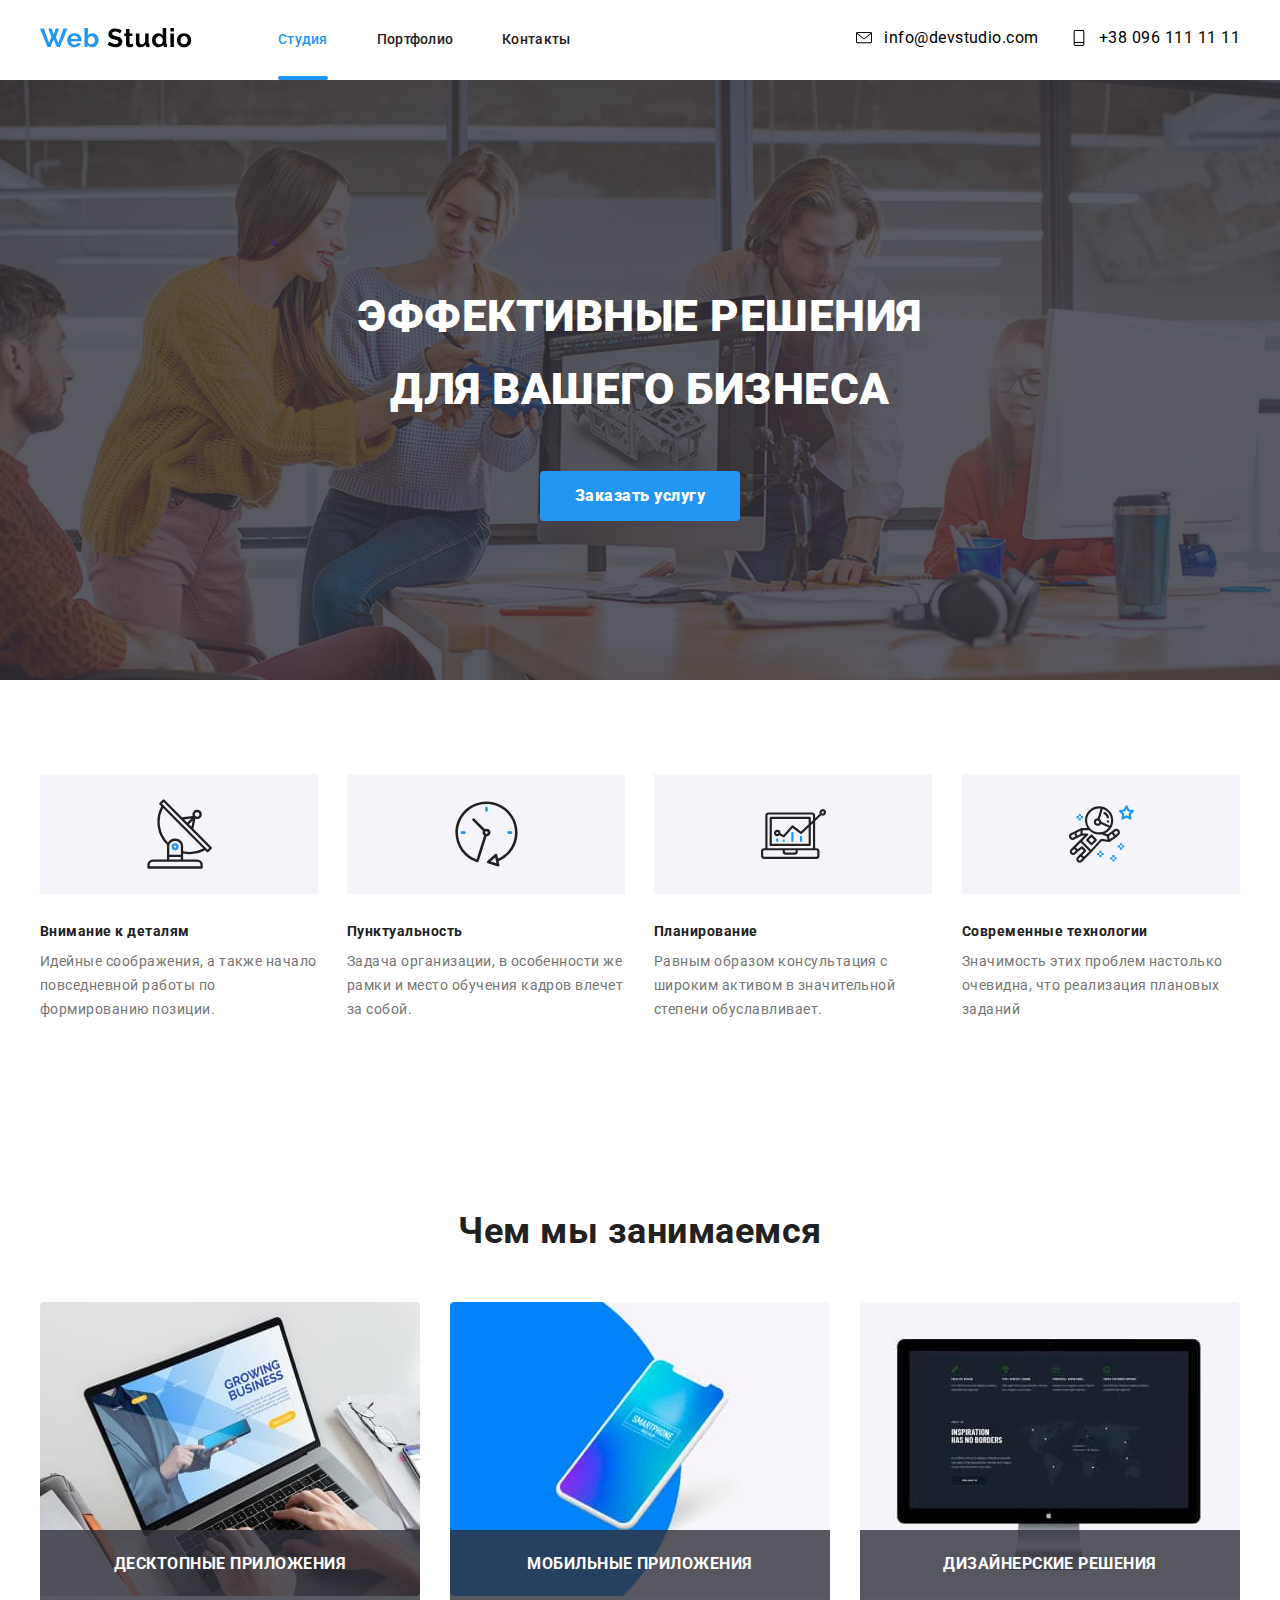
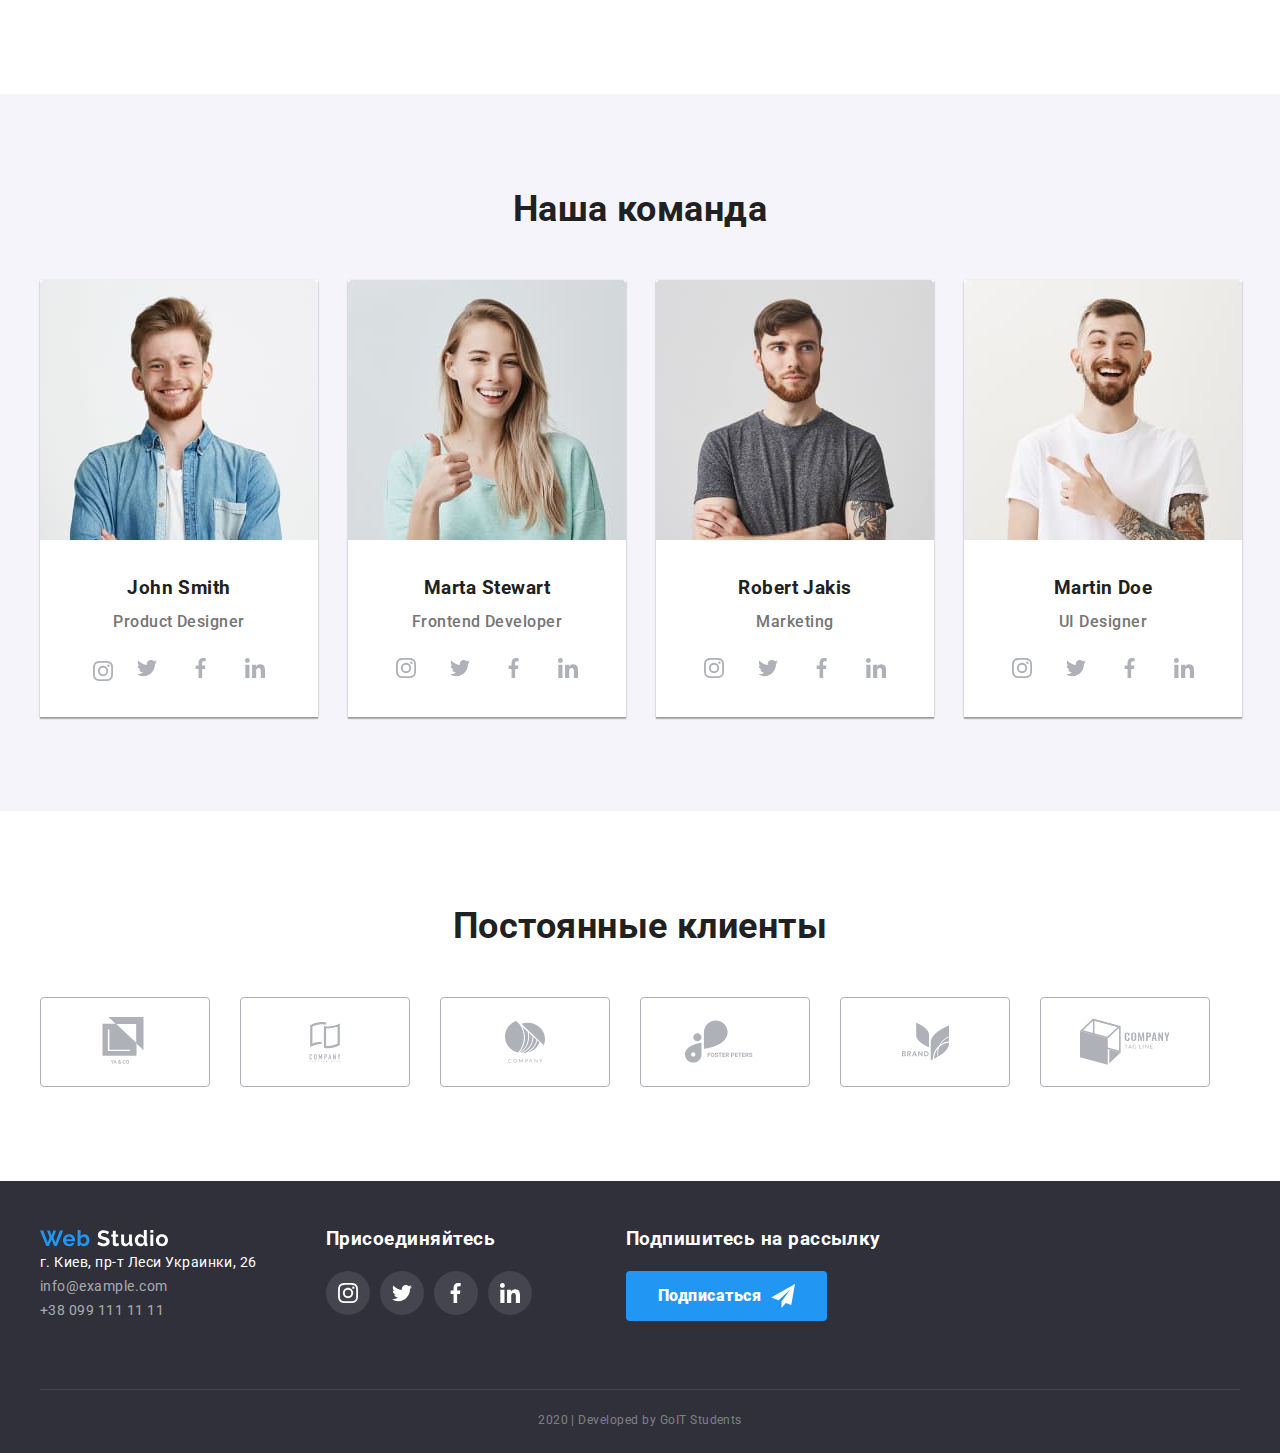
==== index.html @ 50a61b15 "HW 5" ====
<!DOCTYPE html>
<html lang="ru">
  <head>
    <meta charset="UTF-8" />
    <meta name="viewport" content="width=device-width, initial-scale=1.0" />
    <title>Web Studio | Main</title>
    <link
      href="https://fonts.googleapis.com/css2?family=Roboto:wght@400;500;700;900&display=swap"
      rel="stylesheet"
    />
    <link
      rel="stylesheet"
      href="https://cdnjs.cloudflare.com/ajax/libs/modern-normalize/0.6.0/modern-normalize.min.css"
    />
    <link rel="stylesheet" href="./css/styles.css" />
  </head>
  <body>
    <header class="page-header">
      <nav class="container main-nav">
        <a href="./index.html">
          <img src="./images/logo.svg" alt="Логотип" />
        </a>
        <ul class="site-nav list">
          <li class="item">
            <a class="link current" href="./index.html">Студия</a>
          </li>
          <li class="item">
            <a class="link" href="./portfolio.html">Портфолио</a>
          </li>
          <li class="item">
            <a class="link" href="">Контакты</a>
          </li>
        </ul>
        <ul class="auth-nav">
          <li class="item">
            
            <a class="auth-icon" href="mailto:info@devstudio.com">
               <svg class="auth">
              <use href="./images/optimized/sprite.svg#icon-mail"></use>
            </svg> info@devstudio.com</a>
          </li>
          <li class="item">
            <a class="auth-icon" href="Tel:+380961111111"><svg class="auth">
              <use href="./images/optimized/sprite.svg#icon-phone"></use>
            </svg>+38 096 111 11 11</a>
          </li>
        </ul>
      </nav>
    </header>
    <main>
      <!--Герой-->
      <section class="hero">
        <h1 class="title">ЭФФЕКТИВНЫЕ РЕШЕНИЯ </br> ДЛЯ ВАШЕГО БИЗНЕСА</h1>
        <a class="button" href="">Заказать услугу</a>
      </section>
      <!--Наши преимущества-->
      <div class="container">
        <section class="section">
          <h2 class="hidden">Наши преимущества</h2>
          <ul class="features main-features">
            <li class="item">
              <div class="box">
                <svg class="icon" width="65" height="70">
                  <use href="./images/optimized/sprite.svg#icon-details"></use>
                </svg>
              </div>
              <h3 class="title">Внимание к деталям</h3>
              <p class="description">
                Идейные соображения, а также начало повседневной работы по
                формированию позиции.
              </p>
            </li>
            <li class="item">
              <div class="box">
                <svg class="icon" width="65" height="70">
                  <use href="./images/optimized/sprite.svg#icon-punctuality"></use>
                </svg>
              </div>
              <h3 class="title">Пунктуальность</h3>
              <p class="description">
                Задача организации, в особенности же рамки и место обучения
                кадров влечет за собой.
              </p>
            </li>
            <li class="item">
              <div class="box">
                <svg class="icon" width="65" height="70">
                  <use href="./images/optimized/sprite.svg#icon-planning"></use>
                </svg>
              </div>
              <h3 class="title">Планирование</h3>
              <p class="description">
                Равным образом консультация с широким активом в значительной
                степени обуславливает.
              </p>
            </li>
            <li class="item">
              <div class="box">
                <svg class="icon" width="65" height="70">
                  <use href="./images/optimized/sprite.svg#icon-technologies"></use>
                </svg>
              </div>
              <h3 class="title">Современные технологии</h3>
              <p class="description">
                Значимость этих проблем настолько очевидна, что реализация
                плановых заданий
              </p>
            </li>
          </ul>
        </section>
      </div>
      <!--Чем мы занимаемся-->
      <div class="container">
        <section class="section">
          <h2 class="section-title">Чем мы занимаемся</h2>
          <ul class="duties">
            <li class="title">
              <img
                src="./images/optimized/desktop.jpg"
                alt="десктопные приложения"
                width="380"
              />
              <div class="caption"><h3>Десктопные приложения</h3></div>
            </li>
            <li class="title">
              <img
                src="./images/optimized/mobile.jpg"
                alt="мобильные приложения"
                width="380"
              />
              <h3 class="caption">Мобильные приложения</h3>
            </li>
            <li class="title">
              <img
                src="./images/optimized/solutions.jpg"
                alt="Дизайнерские решения"
                width="380"
              />
              <h3 class="caption">Дизайнерские решения</h3>
            </li>
          </ul>
        </section>
      </div>
      <!--Наша команда-->
      <div class="team">
        <div class="container">
          <section class="section">
            <h2 class="section-title">Наша команда</h2>
            <ul class="members">
              <li class="name">
                <img
                  class="photo"
                  src="./images/optimized/john_smith.jpg"
                  alt="John Smith"
                  width="278"
                />
                <h3 lang="en">John Smith</h3>
                <p class="position" lang="en">Product Designer</p>
                <ul class="iconlist">
                  <li>
                    <a class="network-button" =""
                      ><svg class="icon" width="20" height="20">
                        <use href="./images/optimized/sprite.svg#icon-team-insta"></use>
                      </svg>
                    </a>
                  </li>
                  <li class="network-button">
                    <a href="" aria-label="Twitter"
                      ><svg class="icon" width="20" height="20">
                        <use href="./images/optimized/sprite.svg#icon-team-twitter"></use>
                      </svg>
                    </a>
                  </li>
                  <li class="network-button">
                    <a href="" aria-label="Facebook"
                      ><svg class="icon" width="20" height="20">
                        <use href="./images/optimized/sprite.svg#icon-team-fb"></use>
                      </svg>
                    </a>
                  </li>
                  <li class="network-button">
                    <a href="" aria-label="Linkedin">
                      <svg class="icon" width="20" height="20">
                        <use href="./images/optimized/sprite.svg#icon-team-lin"></use>
                      </svg>
                    </a>
                  </li>
                </ul>
              </li>
              <li class="name">
                <img
                  class="photo"
                  src="./images/optimized/marta_stewart.jpg"
                  alt="Marta Stewart"
                  width="278"
                />
                <h3 lang="en">Marta Stewart</h3>
                <p class="position" lang="en">Frontend Developer</p>
                <ul class="iconlist">
                  <li class="network-button">
                    <a href="" aria-label="Instagram"
                      ><svg class="icon" width="20" height="20">
                        <use href="./images/optimized/sprite.svg#icon-team-insta"></use>
                      </svg>
                    </a>
                  </li>
                  <li class="network-button">
                    <a href="" aria-label="Twitter"
                      ><svg class="icon" width="20" height="20">
                        <use href="./images/optimized/sprite.svg#icon-team-twitter"></use>
                      </svg>
                    </a>
                  </li>
                  <li class="network-button">
                    <a href="" aria-label="Facebook"
                      ><svg class="icon" width="20" height="20">
                        <use href="./images/optimized/sprite.svg#icon-team-fb"></use>
                      </svg>
                    </a>
                  </li>
                  <li class="network-button">
                    <a href="" aria-label="Linkedin">
                      <svg class="icon" width="20" height="20">
                        <use href="./images/optimized/sprite.svg#icon-team-lin"></use>
                      </svg>
                    </a>
                  </li>
                </ul>
              </li>
              <li class="name">
                <img
                  class="photo"
                  src="./images/optimized/robert_jakis.jpg"
                  alt="Robert Jakis"
                  width="278"
                />
                <h3 lang="en">Robert Jakis</h3>
                <p class="position" lang="en">Marketing</p>
                <ul class="iconlist">
                  <li class="network-button">
                    <a href="" aria-label="Instagram"
                      ><svg class="icon" width="20" height="20">
                        <use href="./images/optimized/sprite.svg#icon-team-insta"></use>
                      </svg>
                    </a>
                  </li>
                  <li class="network-button">
                    <a href="" aria-label="Twitter"
                      ><svg class="icon" width="20" height="20">
                        <use href="./images/optimized/sprite.svg#icon-team-twitter"></use>
                      </svg>
                    </a>
                  </li>
                  <li class="network-button">
                    <a href="" aria-label="Facebook"
                      ><svg class="icon" width="20" height="20">
                        <use href="./images/optimized/sprite.svg#icon-team-fb"></use>
                      </svg>
                    </a>
                  </li>
                  <li class="network-button">
                    <a href="" aria-label="Linkedin">
                      <svg class="icon" width="20" height="20">
                        <use href="./images/optimized/sprite.svg#icon-team-lin"></use>
                      </svg>
                    </a>
                  </li>
                </ul>
              </li>
              <li class="name">
                <img
                  class="photo"
                  src="./images/optimized/martin_doe.jpg"
                  alt="Martin Doe"
                  width="278"
                />
                <h3 lang="en">Martin Doe</h3>
                <p class="position" lang="en">UI Designer</p>
                <ul class="iconlist">
                  <li class="network-button">
                    <a href="" aria-label="Instagram"
                      ><svg class="icon" width="20" height="20">
                        <use href="./images/optimized/sprite.svg#icon-team-insta"></use>
                      </svg>
                    </a>
                  </li>
                  <li class="network-button">
                    <a href="" aria-label="Twitter"
                      ><svg class="icon" width="20" height="20">
                        <use href="./images/optimized/sprite.svg#icon-team-twitter"></use>
                      </svg>
                    </a>
                  </li>
                  <li class="network-button">
                    <a href="" aria-label="Facebook"
                      ><svg class="icon" width="20" height="20">
                        <use href="./images/optimized/sprite.svg#icon-team-fb"></use>
                      </svg>
                    </a>
                  </li>
                  <li class="network-button">
                    <a href="" aria-label="Linkedin">
                      <svg class="icon" width="20" height="20">
                        <use href="./images/optimized/sprite.svg#icon-team-lin"></use>
                      </svg>
                    </a>
                  </li>
                </ul>
              </li>
            </ul>
          </section>
        </div>
      </div>
      <!--Постоянные клиенты-->
      <div class="container">
        <section class="section">
          <h2 class="section-title">Постоянные клиенты</h2>
          <ul class="clients">
            <li class="item">
              <div class="company-box"><svg class="icon" width="50" height="50">
                <use href="./images/optimized/sprite.svg#icon-company1"></use>
              </svg>
              </div>
            </li>
            <li class="item">
              <div class="company-box"><svg class="icon" width="40" height="50">
                  <use href="./images/optimized/sprite.svg#icon-company2"></use>
                </svg>
              </div>
            </li>
            <li class="item">
              <div class="company-box"><svg class="icon" width="42" height="42">
                  <use href="./images/optimized/sprite.svg#icon-company3"></use>
                </svg>
              </div>
            </li>
            <li class="item">
              <div class="company-box"><svg class="icon" width="80" height="80">
                  <use href="./images/optimized/sprite.svg#icon-company4"></use>
                </svg>
              </div>
            </li>
            <li class="item">
              <div class="company-box"><svg class="icon" width="59" height="47">
                  <use href="./images/optimized/sprite.svg#icon-company5"></use>
                </svg>
              </div>
            </li>
            <li class="item">
              <div class="company-box"><svg class="icon" width="90" height="90">
                  <use href="./images/optimized/sprite.svg#icon-company6"></use>
                </svg>
              </div>
            </li>
          </ul>
        </section>
      </div>
    </main>
    <!--футер-->

    <footer class="page-footer">
      <div class="container">
        <div class="footer">
          <div class="address-list">
            <a href="./index.html"
              ><img src="./images/logo-footer.svg" alt="logo"
            /></a>
            <address class="address">
              г. Киев, пр-т Леси Украинки, 26 <br />
              <a class="info" href="mailto:info@example.com"
                >info@example.com</a
              >
              <br />
              <a class="info" href="tel:+38 099 111 11 11">+38 099 111 11 11</a>
            </address>
          </div>
          <div class="network-list">
            <h3 class="footer-title">Присоединяйтесь</h3>
            <ul class="social">
              <li class="network-button">
                <a class="footer-network" href="" aria-label="Instagram">
                  <svg class="icon">
                    <use href="./images/optimized/sprite.svg#icon-team-insta"></use>
                  </svg>
                </a>
              </li>
              <li class="network-button">
                <a  class="footer-network" href="" aria-label="Twitter">
                  <svg class="icon">
                    <use href="./images/optimized/sprite.svg#icon-team-twitter"></use>
                  </svg>
                </a>
              </li>
              <li class="network-button">
                <a class="footer-network" href="" aria-label="facebook">
                  <svg class="icon">
                    <use href="./images/optimized/sprite.svg#icon-team-fb"></use>
                  </svg>
                </a>
              </li>
              <li class="network-button">
                <a class="footer-network" href="" aria-label="linkedin">
                  <svg class="icon">
                    <use href="./images/optimized/sprite.svg#icon-team-lin"></use>
                  </svg>
                </a>
              </li>
            </ul>
          </div>
          <div class="subscribe-form">
            <h3 class="footer-title">Подпишитесь на рассылку</h3>
            <a class="button" href="">Подписаться <svg class="subscribe-button"><use href="./images/optimized/sprite.svg#icon-footer-subscribe"></use></svg></a>
          </div>
        </div>
        <p class="copyright">2020 | Developed by GoIT Students</p>
      </div>
    </footer>
  </body>
</html>
---- css/styles.css ----
html {
  box-sizing: border-box;
}

*,
*::before,
*::after {
  box-sizing: inherit;
}

:root {
  --accent-colour: #2196f3;
  --bg-colour: #ffffff;
  --secondary-bg-colour: #f5f4fa;
  --primary-text-colour: #212121;
  --secondary-text-colour: #757575;
  --primary-white-colour: #ffffff;
  --box-bg-colour: rgba(47, 48, 58, 0.8);
  --icon-colour: #afb1b8;
}

body {
  background-color: var(--bg-colour);
  font-family: Roboto, sans-serif;
  letter-spacing: 0.03em;
}

a {
  text-decoration: none;
}

ul {
  list-style: none;
  margin: 0;
  padding: 0;
}
h1,
h2,
h3,
h4,
p {
  padding: 0;
  margin: 0;
}

.section {
  padding-bottom: 94px;
}

.main-nav {
  display: flex;
  align-items: center;
}

/* Site Navigation */
.site-nav {
  display: flex;
  margin-left: 86px;
}

.site-nav .item {
  margin-right: 49px;
  position: relative;
}
.site-nav .item:last-child {
  margin-right: 0;
}

.site-nav .link {
  display: block;
  padding-top: 32px;
  padding-bottom: 32px;
  color: var(--primary-text-colour);
  font-weight: 500;
  font-size: 14px;
  line-height: 1.14;
  letter-spacing: 0.02em;
  cursor: pointer;
}

.site-nav .current {
  color: var(--accent-colour);
}

.site-nav .link:hover,
.site-nav .link:focus {
  color: var(--accent-colour);
  transition: color 250ms cubic-bezier(0.4, 0, 0.2, 1);
}

.site-nav .link::after {
  transform: scaleX(0);
  transition: transform 250ms cubic-bezier(0.4, 0, 0.2, 1);
  display: block;
  content: "";
  width: 100%;
  height: 4px;
  background: var(--accent-colour);
  border-radius: 2px;
  position: absolute;
  bottom: 0;
  left: 0;
}

.site-nav .link:hover::after {
  transform: scaleX(1);
}
.site-nav .current::after {
  display: block;
  content: "";
  width: 100%;
  height: 4px;
  background: var(--accent-colour);
  border-radius: 2px;
  position: absolute;
  bottom: 0;
  left: 0;
  transform: none;
}

.auth-nav {
  display: flex;
  margin-left: auto;
}
.auth-nav .item {
  margin-right: 30px;
}

.auth-nav .item + .item {
  margin-right: 0;
}
.auth-icon {
  display: inline-flex;
  padding: 0;
  border: none;
  color: black;
  cursor: pointer;
}

.auth-icon:hover,
.auth-icon:focus {
  color: var(--accent-colour);
  /* fill: var(--accent-colour); */
  transition: color 250ms cubic-bezier(0.4, 0, 0.2, 1);
}

.auth-icon:hover svg,
.auth-icon:focus {
  fill: var(--accent-colour);
}

.auth {
  fill: black;
  width: 20px;
  height: 16px;
  align-self: center;
  margin-right: 10px;
}

.auth:hover {
  fill: var(--accent-colour);
}

/* .page-header {
  padding-top: 24px;
  padding-bottom: 24px;
} */

.container {
  width: 1230px;
  padding: 0px 15px;
  margin-left: auto;
  margin-right: auto;
}
.section-title {
  padding-top: 94px;
  padding-bottom: 50px;
  color: var(--primary-text-colour);
  font-weight: 700;
  font-size: 36px;
  line-height: 1.17;
  text-align: center;
}
.hero {
  text-align: center;
  margin-bottom: 94px;
  height: 600px;
  max-width: 1600px;
  margin-left: auto;
  margin-right: auto;
  background-image: linear-gradient(
      to right,
      rgba(47, 48, 58, 0.8),
      rgba(47, 48, 58, 0.8)
    ),
    url(../images/Hero-bg.jpg);
  background-repeat: no-repeat;
  background-size: cover;
  background-position: center;
}
.hero .title {
  margin-top: 0;
  padding-top: 200px;
  margin-bottom: 46px;
  font-weight: 900;
  font-size: 44px;
  color: white;
  line-height: 1.65;
  text-align: center;
  text-transform: uppercase;
}
.button {
  border-radius: 4px;
  padding: 10px 32px;
  display: inline-flex;
  min-width: 200px;
  color: var(--primary-white-colour);
  background-color: var(--accent-colour);
  font-weight: 900;
  font-size: 16px;
  line-height: 1.87;
  text-align: center;
  justify-content: center;
  align-self: center;
  cursor: pointer;
}
/* Features */
.features {
  display: flex;
}

.features .box {
  display: flex;
  justify-content: center;
  align-items: center;
  background-color: var(--secondary-bg-colour);
  width: 278px;
  height: 120px;
  margin-bottom: 30px;
}

.features .box .title {
  margin-bottom: 10px;
}

/* .features .box:hover {
  background-color: var(--accent-colour); }*/

.features .item {
  margin-right: 29px;
}
.features .item:last-child {
  margin-right: 0px;
}
.features .title {
  color: var(--primary-text-colour);
  font-weight: 700;
  font-size: 14px;
  line-height: 1.14;
  margin-bottom: 10px;
}
.features .description {
  color: var(--secondary-text-colour);
  font-size: 14px;
  line-height: 1.71;
  margin-top: 0;
}

/* Duties */
.duties {
  display: flex;
}

.duties .title {
  color: var(--primary-white-colour);
  /* display: flex; */
  font-weight: 700;
  font-size: 14px;
  line-height: 1.14;
  text-align: center;
  text-transform: uppercase;
  margin-right: 30px;
  position: relative;
}
.duties .title:last-child {
  margin-right: 0;
}

.duties .caption {
  display: inline-flex;
  position: absolute;
  height: 70px;
  width: 100%;
  text-align: center;
  justify-content: center;
  align-items: center;

  background-color: rgba(47, 48, 58, 0.8);
  bottom: 0;
  left: 0;
}
/* Team */

.team {
  background-color: var(--secondary-bg-colour);
}

.team .members {
  display: flex;
}
.team .photo {
  margin-bottom: 30px;
}
.team .name {
  background-color: var(--primary-white-colour);
  box-shadow: 0px 2px 1px rgba(0, 0, 0, 0.2), 0px 1px 1px rgba(0, 0, 0, 0.14),
    0px 1px 3px rgba(0, 0, 0, 0.12);
  color: var(--primary-text-colour);
  font-weight: 500;
  font-size: 16px;
  line-height: 1.36;
  text-align: center;
  margin-right: 30px;
  padding-bottom: 24px;
}
.team .name:last-child {
  margin-right: 0;
}
.team h3 {
  margin-bottom: 10px;
}
.team .position {
  color: var(--secondary-text-colour);
  font-size: 16px;
  line-height: 1.36;
  text-align: center;
  margin-bottom: 16px;
}
.iconlist {
  display: flex;
  justify-content: center;
  align-items: center;
}

.network-button {
  display: flex;
  width: 44px;
  height: 44px;
  justify-content: center;
  align-items: center;
  cursor: pointer;
}
.network-button .icon {
  justify-content: center;
  align-items: center;
  width: 20px;
  height: 20px;
  fill: var(--icon-colour);
}

.network-button:hover {
  background-color: var(--accent-colour);
  border-radius: 50%;
  color: var(--primary-white-colour);
  transition: background-color 250ms cubic-bezier(0.4, 0, 0.2, 1);
}

.network-button:hover svg {
  fill: var(--primary-white-colour);
}

/*Clients*/

.clients {
  display: flex;
}

.clients .item:not(:last-child) {
  margin-right: 30px;
}
.company-box {
  width: 170px;
  height: 90px;
  display: flex;
  justify-content: center;
  align-items: center;
  border: 1px solid var(--icon-colour);
  box-sizing: border-box;
  border-radius: 4px;
  cursor: pointer;
  color: var(--secondary-text-colour);
}
.company-box:hover {
  border: 1px solid var(--accent-colour);
  color: var(--accent-colour);
}
.company-box:hover svg {
  fill: var(--accent-colour);
}

.company-box .icon {
  fill: var(--icon-colour);
  transition: fill 250ms cubic-bezier(0.4, 0, 0.2, 1);
}
.company-box .icon:hover {
  fill: var(--accent-colour);
}

/* Footer */
footer {
  background-color: #2f303a;
}
.footer {
  display: flex;
}
.page-footer {
  padding-top: 48px;
  padding-bottom: 21px;
}
.address-list {
  margin-right: 69px;
}

.address {
  color: var(--primary-white-colour);
  font-style: normal;
  font-size: 14px;
  line-height: 1.71;
}
.address .info {
  color: rgba(255, 255, 255, 0.6);
  font-weight: 400;
}
.social {
  display: flex;
}
.footer-title {
  color: var(--primary-white-colour);
  margin-bottom: 21px;
}
.footer-network {
  display: flex;
  width: 44px;
  height: 44px;
  border-radius: 50%;
  background-color: rgba(255, 255, 255, 0.1);
  justify-content: center;
  align-items: center;
}

.footer-network .icon {
  fill: var(--primary-white-colour);
}
.network-list {
  margin-right: 94px;
}
.network-button {
  margin-right: 10px;
}
.network-button:nth-last-child(1) {
  margin-right: 0;
}

.subscribe-form {
  margin-bottom: 68px;
}
.subscribe-button {
  width: 24px;
  height: 24px;
  margin-left: 10px;
  align-self: center;
}
.copyright {
  color: rgba(255, 255, 255, 0.4);
  font-size: 12px;
  line-height: 2;
  text-align: center;
  border-top: 1px solid rgba(255, 255, 255, 0.1);
  padding-top: 18px;
}

/* PORTFOLIO */
/* Filter */
.hidden {
  display: none;
}

.filter-buttons {
  display: flex;
  justify-content: center;
  padding-top: 94px;
  padding-bottom: 50px;
}
.filter {
  display: flex;
}
.filter .title {
  color: var(--primary-text-colour);
  background-color: var(--secondary-bg-colour);
  font-weight: 500;
  font-size: 16px;
  line-height: 1.62;
  height: 38px;
  box-shadow: 0px 2px 2px rgba(0, 0, 0, 0.12), 0px 1px 2px rgba(0, 0, 0, 0.08),
    0px 3px 1px rgba(0, 0, 0, 0.1);
  border-radius: 4px;
  border: none;
  padding-left: 22px;
  padding-right: 22px;
  cursor: pointer;
}

.filter .item {
  margin-right: 8px;
}

.filter .item:last-child {
  margin-right: 0px;
}

.filter .title:hover,
.filter .title:focus {
  color: var(--primary-white-colour);
  background-color: var(--accent-colour);
  border: none;
  transition: background-color 250ms cubic-bezier(0.4, 0, 0.2, 1);
}
/* Projects */
.project-list {
  display: flex;
  flex-wrap: wrap;
}
.project {
  display: inline-block;
  width: 380px;
  margin-right: 30px;
  margin-bottom: 30px;
  position: relative;
}
.project:nth-last-child(-n + 3) {
  margin-bottom: 0;
}
.project:nth-child(3n) {
  margin-right: 0;
}
.project .image {
  margin-bottom: 20px;
  position: relative;
  overflow: hidden;
}
.project .image::before {
  display: inline-block;
  content: "";
  position: absolute;
  height: 100%;
  width: 100%;
  background-color: rgba(33, 150, 243, 0.9);
  opacity: 1;
  transform: translateY(100%);
  transition: transform 250ms cubic-bezier(0.4, 0, 0.2, 1);
}

.project:hover .image::before {
  transform: translateY(0);
}
.project .title {
  color: var(--primary-text-colour);
  font-weight: 700;
  font-size: 18px;
  line-height: 2;
  letter-spacing: 0.06em;
  margin-bottom: 5px;
}

.project .text {
  display: inline-flex;
  position: absolute;
  width: 100%;
  height: 100%;

  bottom: 0;
  left: 0;
  font-family: Roboto;
  font-style: normal;
  font-weight: normal;
  font-size: 18px;
  line-height: 28px;
  letter-spacing: 0.03em;
  color: var(--primary-white-colour);
  justify-content: center;
  align-items: center;
  padding-left: 24px;
  padding-right: 24px;
  opacity: 1;
  transform: translateY(100%);
}
.project:hover .text {
  transform: translateY(0);
  transition: transform 250ms cubic-bezier(0.4, 0, 0.2, 1);
}

.project .description {
  color: var(--secondary-text-colour);
  font-size: 16px;
  line-height: 1.87;
}
.project a {
  display: inline-block;
  padding: 0px;
}
.project-section {
  padding-bottom: 94px;
}
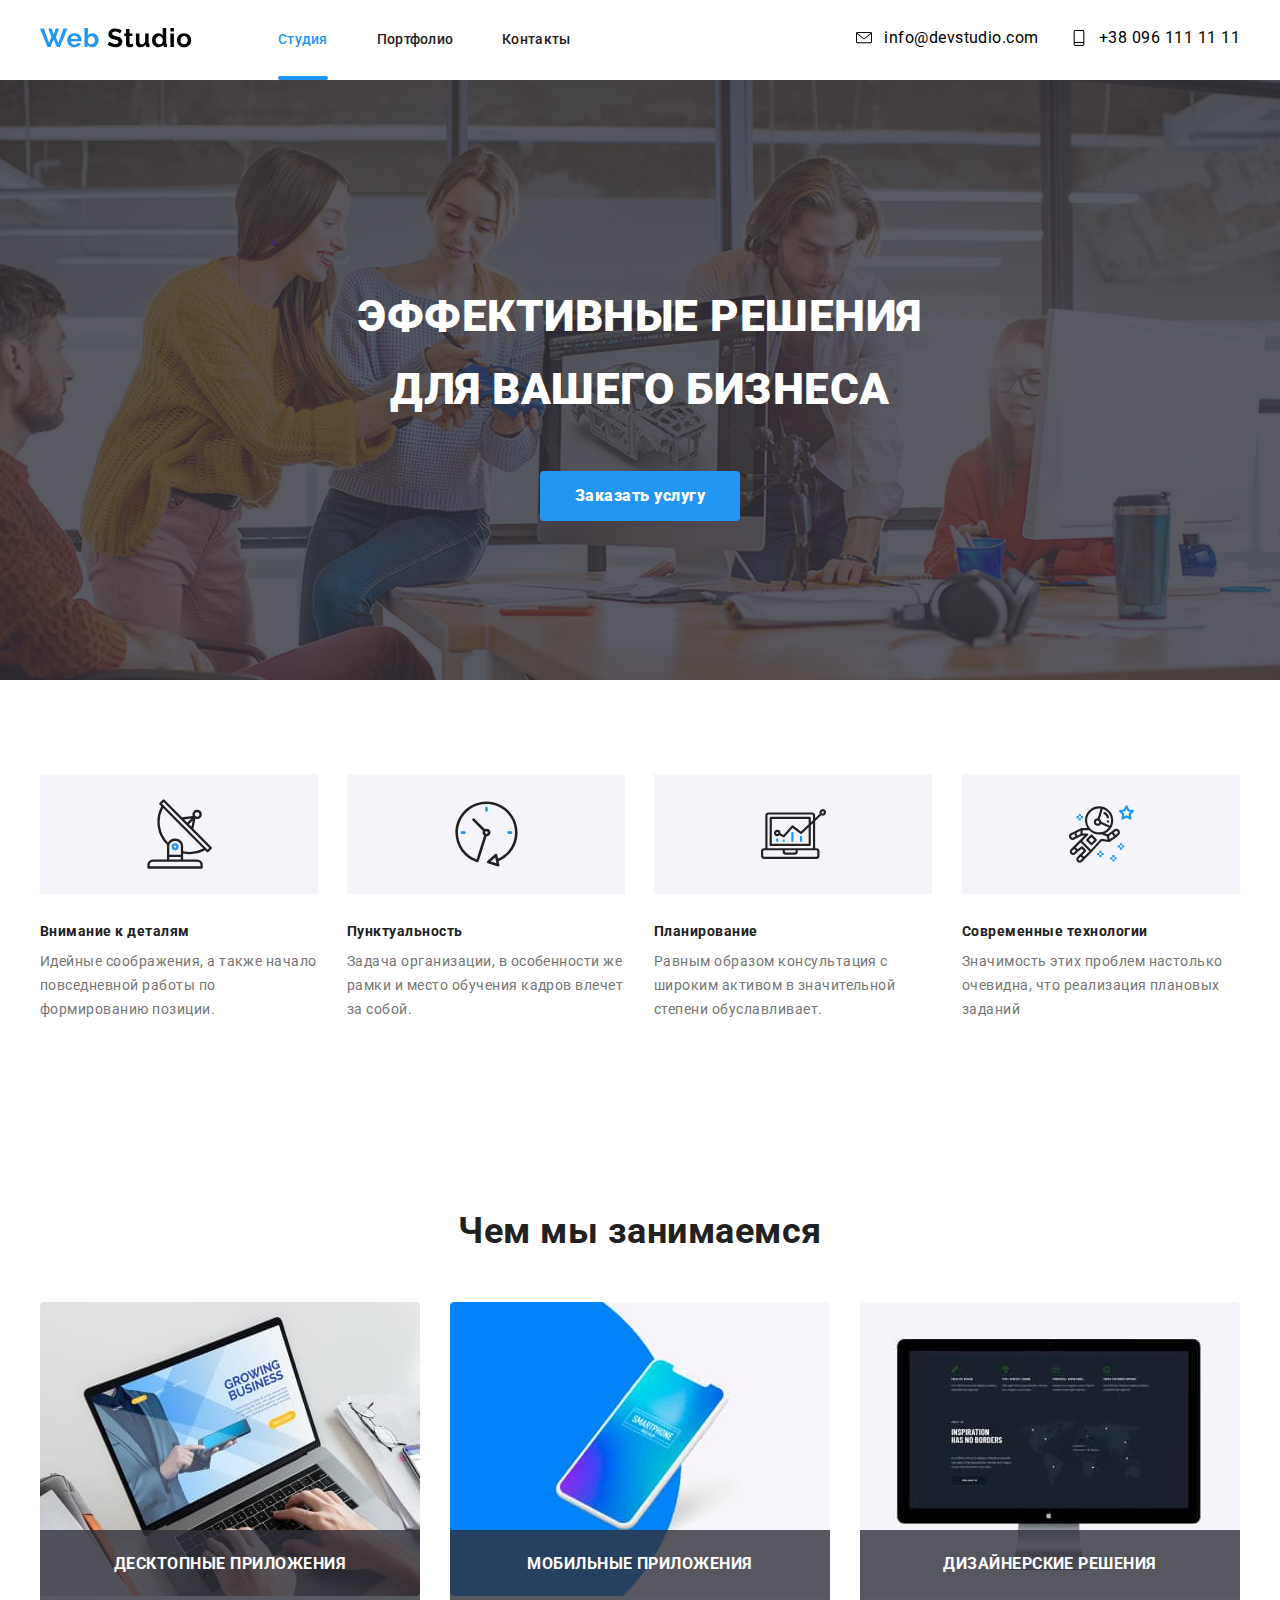
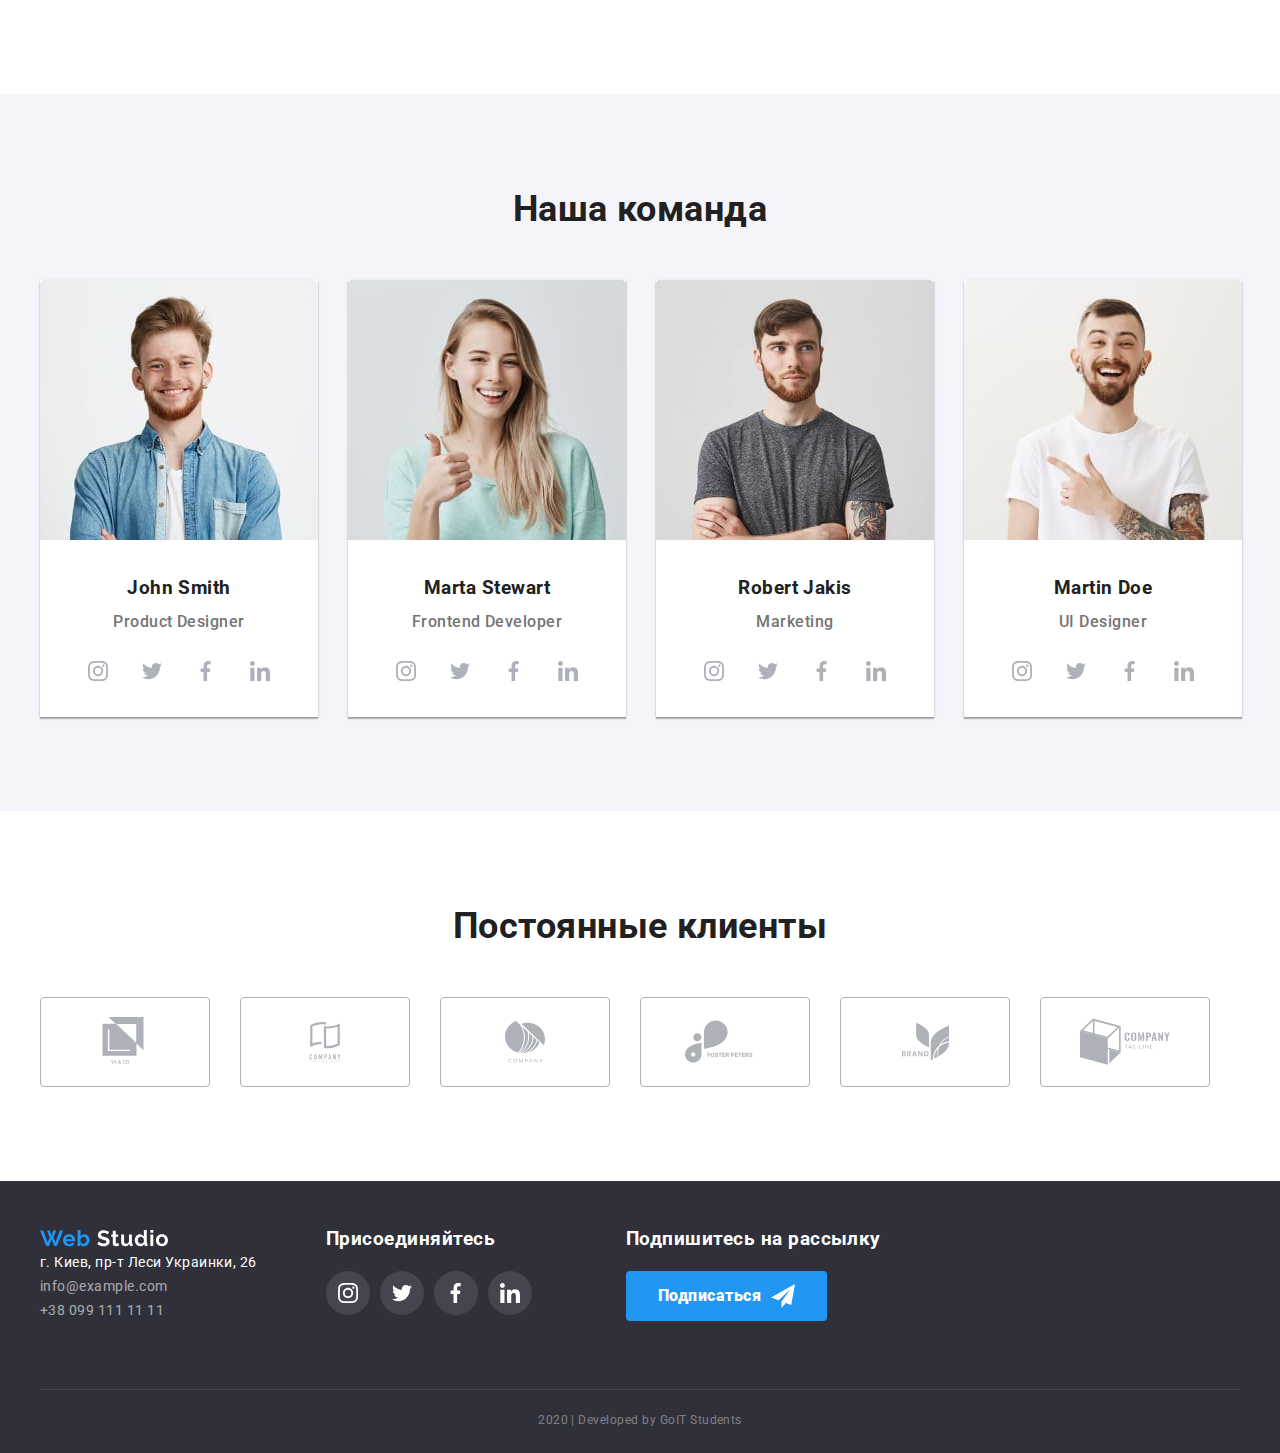
==== commit 15234bee: "Fixed" ====
--- a/index.html
+++ b/index.html
@@ -157,29 +157,28 @@
                 <h3 lang="en">John Smith</h3>
                 <p class="position" lang="en">Product Designer</p>
                 <ul class="iconlist">
-                  <li>
-                    <a class="network-button" =""
-                      ><svg class="icon" width="20" height="20">
+                  <li class="network-button">
+                    <a class="team-network" href=""><svg class="icon" width="20" height="20">
                         <use href="./images/optimized/sprite.svg#icon-team-insta"></use>
                       </svg>
                     </a>
                   </li>
                   <li class="network-button">
-                    <a href="" aria-label="Twitter"
+                    <a class="team-network" href="" aria-label="Twitter"
                       ><svg class="icon" width="20" height="20">
                         <use href="./images/optimized/sprite.svg#icon-team-twitter"></use>
                       </svg>
                     </a>
                   </li>
                   <li class="network-button">
-                    <a href="" aria-label="Facebook"
+                    <a class="team-network" href="" aria-label="Facebook"
                       ><svg class="icon" width="20" height="20">
                         <use href="./images/optimized/sprite.svg#icon-team-fb"></use>
                       </svg>
                     </a>
                   </li>
                   <li class="network-button">
-                    <a href="" aria-label="Linkedin">
+                    <a class="team-network" href="" aria-label="Linkedin">
                       <svg class="icon" width="20" height="20">
                         <use href="./images/optimized/sprite.svg#icon-team-lin"></use>
                       </svg>
@@ -198,28 +197,28 @@
                 <p class="position" lang="en">Frontend Developer</p>
                 <ul class="iconlist">
                   <li class="network-button">
-                    <a href="" aria-label="Instagram"
+                    <a class="team-network" href="" aria-label="Instagram"
                       ><svg class="icon" width="20" height="20">
                         <use href="./images/optimized/sprite.svg#icon-team-insta"></use>
                       </svg>
                     </a>
                   </li>
                   <li class="network-button">
-                    <a href="" aria-label="Twitter"
+                    <a class="team-network" href="" aria-label="Twitter"
                       ><svg class="icon" width="20" height="20">
                         <use href="./images/optimized/sprite.svg#icon-team-twitter"></use>
                       </svg>
                     </a>
                   </li>
                   <li class="network-button">
-                    <a href="" aria-label="Facebook"
+                    <a class="team-network" href="" aria-label="Facebook"
                       ><svg class="icon" width="20" height="20">
                         <use href="./images/optimized/sprite.svg#icon-team-fb"></use>
                       </svg>
                     </a>
                   </li>
                   <li class="network-button">
-                    <a href="" aria-label="Linkedin">
+                    <a class="team-network" href="" aria-label="Linkedin">
                       <svg class="icon" width="20" height="20">
                         <use href="./images/optimized/sprite.svg#icon-team-lin"></use>
                       </svg>
@@ -238,28 +237,28 @@
                 <p class="position" lang="en">Marketing</p>
                 <ul class="iconlist">
                   <li class="network-button">
-                    <a href="" aria-label="Instagram"
+                    <a class="team-network" href="" aria-label="Instagram"
                       ><svg class="icon" width="20" height="20">
                         <use href="./images/optimized/sprite.svg#icon-team-insta"></use>
                       </svg>
                     </a>
                   </li>
                   <li class="network-button">
-                    <a href="" aria-label="Twitter"
+                    <a class="team-network" href="" aria-label="Twitter"
                       ><svg class="icon" width="20" height="20">
                         <use href="./images/optimized/sprite.svg#icon-team-twitter"></use>
                       </svg>
                     </a>
                   </li>
                   <li class="network-button">
-                    <a href="" aria-label="Facebook"
+                    <a class="team-network" href="" aria-label="Facebook"
                       ><svg class="icon" width="20" height="20">
                         <use href="./images/optimized/sprite.svg#icon-team-fb"></use>
                       </svg>
                     </a>
                   </li>
                   <li class="network-button">
-                    <a href="" aria-label="Linkedin">
+                    <a class="team-network" href="" aria-label="Linkedin">
                       <svg class="icon" width="20" height="20">
                         <use href="./images/optimized/sprite.svg#icon-team-lin"></use>
                       </svg>
@@ -278,28 +277,28 @@
                 <p class="position" lang="en">UI Designer</p>
                 <ul class="iconlist">
                   <li class="network-button">
-                    <a href="" aria-label="Instagram"
+                    <a class="team-network" href="" aria-label="Instagram"
                       ><svg class="icon" width="20" height="20">
                         <use href="./images/optimized/sprite.svg#icon-team-insta"></use>
                       </svg>
                     </a>
                   </li>
                   <li class="network-button">
-                    <a href="" aria-label="Twitter"
+                    <a class="team-network" href="" aria-label="Twitter"
                       ><svg class="icon" width="20" height="20">
                         <use href="./images/optimized/sprite.svg#icon-team-twitter"></use>
                       </svg>
                     </a>
                   </li>
                   <li class="network-button">
-                    <a href="" aria-label="Facebook"
+                    <a class="team-network" href="" aria-label="Facebook"
                       ><svg class="icon" width="20" height="20">
                         <use href="./images/optimized/sprite.svg#icon-team-fb"></use>
                       </svg>
                     </a>
                   </li>
                   <li class="network-button">
-                    <a href="" aria-label="Linkedin">
+                    <a class="team-network" href="" aria-label="Linkedin">
                       <svg class="icon" width="20" height="20">
                         <use href="./images/optimized/sprite.svg#icon-team-lin"></use>
                       </svg>
@@ -385,7 +384,7 @@
                 </a>
               </li>
               <li class="network-button">
-                <a  class="footer-network" href="" aria-label="Twitter">
+                <a class="footer-network" href="" aria-label="Twitter">
                   <svg class="icon">
                     <use href="./images/optimized/sprite.svg#icon-team-twitter"></use>
                   </svg>
--- a/css/styles.css
+++ b/css/styles.css
@@ -147,6 +147,7 @@
 .auth-icon:hover svg,
 .auth-icon:focus {
   fill: var(--accent-colour);
+  transition: fill 250ms cubic-bezier(0.4, 0, 0.2, 1);
 }
 
 .auth {
@@ -351,11 +352,19 @@
   cursor: pointer;
 }
 .network-button .icon {
-  justify-content: center;
-  align-items: center;
+  /* justify-content: center;
+  align-items: center; */
   width: 20px;
   height: 20px;
   fill: var(--icon-colour);
+}
+.team-network {
+  display: flex;
+  width: 44px;
+  height: 44px;
+  border-radius: 50%;
+  justify-content: center;
+  align-items: center;
 }
 
 .network-button:hover {
@@ -537,6 +546,13 @@
   margin-bottom: 30px;
   position: relative;
 }
+.project:hover {
+  border: 1px solid #eeeeee;
+  box-sizing: border-box;
+  box-shadow: 1px 4px 6px rgba(0, 0, 0, 0.16), 0px 4px 4px rgba(0, 0, 0, 0.06),
+    0px 1px 1px rgba(0, 0, 0, 0.12);
+}
+
 .project:nth-last-child(-n + 3) {
   margin-bottom: 0;
 }
@@ -570,6 +586,8 @@
   line-height: 2;
   letter-spacing: 0.06em;
   margin-bottom: 5px;
+  padding-left: 24px;
+  padding-right: 24px;
 }
 
 .project .text {
@@ -603,6 +621,9 @@
   color: var(--secondary-text-colour);
   font-size: 16px;
   line-height: 1.87;
+  padding-left: 24px;
+  padding-right: 24px;
+  padding-bottom: 20px;
 }
 .project a {
   display: inline-block;
